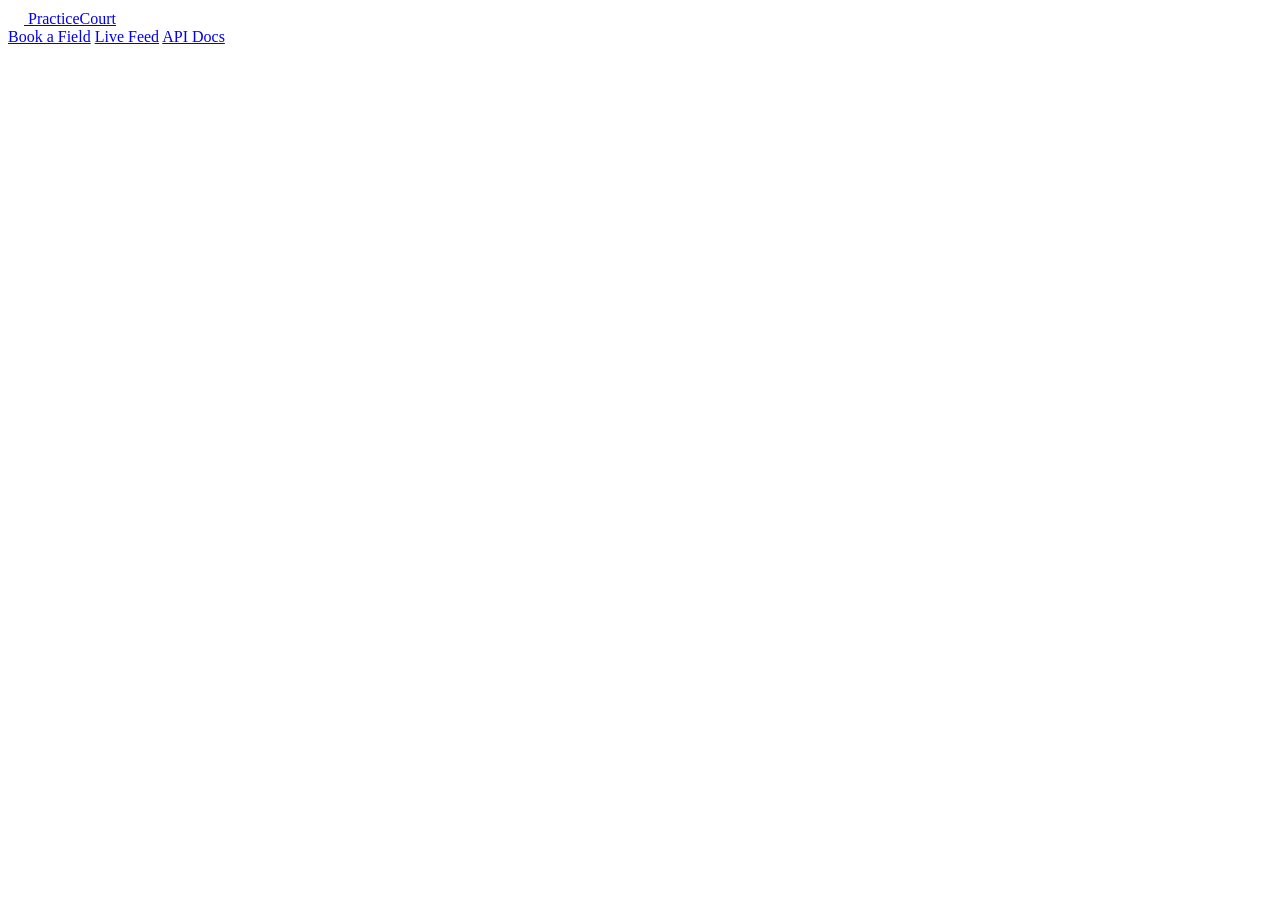
==== frontend/index.html @ 395de3ca "Added initial skeleton structure + navbar to the frontend page" ====
<!doctype html>
<html lang="en">
<head>
    <meta charset="UTF-8"/>
    <meta name="viewport" content="width=device-width, initial-scale=1.0, maximum-scale=1.0, minimum-scale=1.0">
    <meta http-equiv="X-UA-Compatible" content="ie=edge">
    <title>DS-PracticeCourt</title>
</head>
<body>
    <header class="navbar">
        <div class="navbar-inner">
            <a href="#" class="navbar-logo" aria-label="PracticeCourt - Home">
                <span class="logo-icon" aria-hidden="true">
                    <svg width="16" height="16" viewBox="0 0 16 16" fill="none">
                        <rect x="1.5" y="3" width="13" height="10" rx="1.5" stroke="white" stroke-width="1.4"/>
                        <line x1="8" y1="3" x2="8" y2="13" stroke="white" stroke-width="1.4"/>
                        <circle cx="8" cy="8" r="2" stroke="white" stroke-width="1.4"/>
                    </svg>
                </span>
                <span class="logo-name">PracticeCourt</span>
            </a>
            <nav class="navbar-links" aria-label="Main navigation">
                <a href="#booking" class="nav-link">Book a Field</a>
                <a href="#feed" class="nav-link">Live Feed</a>
                <a href="http://localhost:8001/docs" target="_blank" rel="noopener noreferrer" class="nav-link">API Docs</a>
            </nav>
            <main>
                <section id="booking">
                    <!-- form prenotazione -->
                </section>

                <section id="feed">
                    <!-- live feed -->
                </section>
            </main>
        </div>
    </header>

    <script src="js/app.js" defer></script>
</body>
</html>
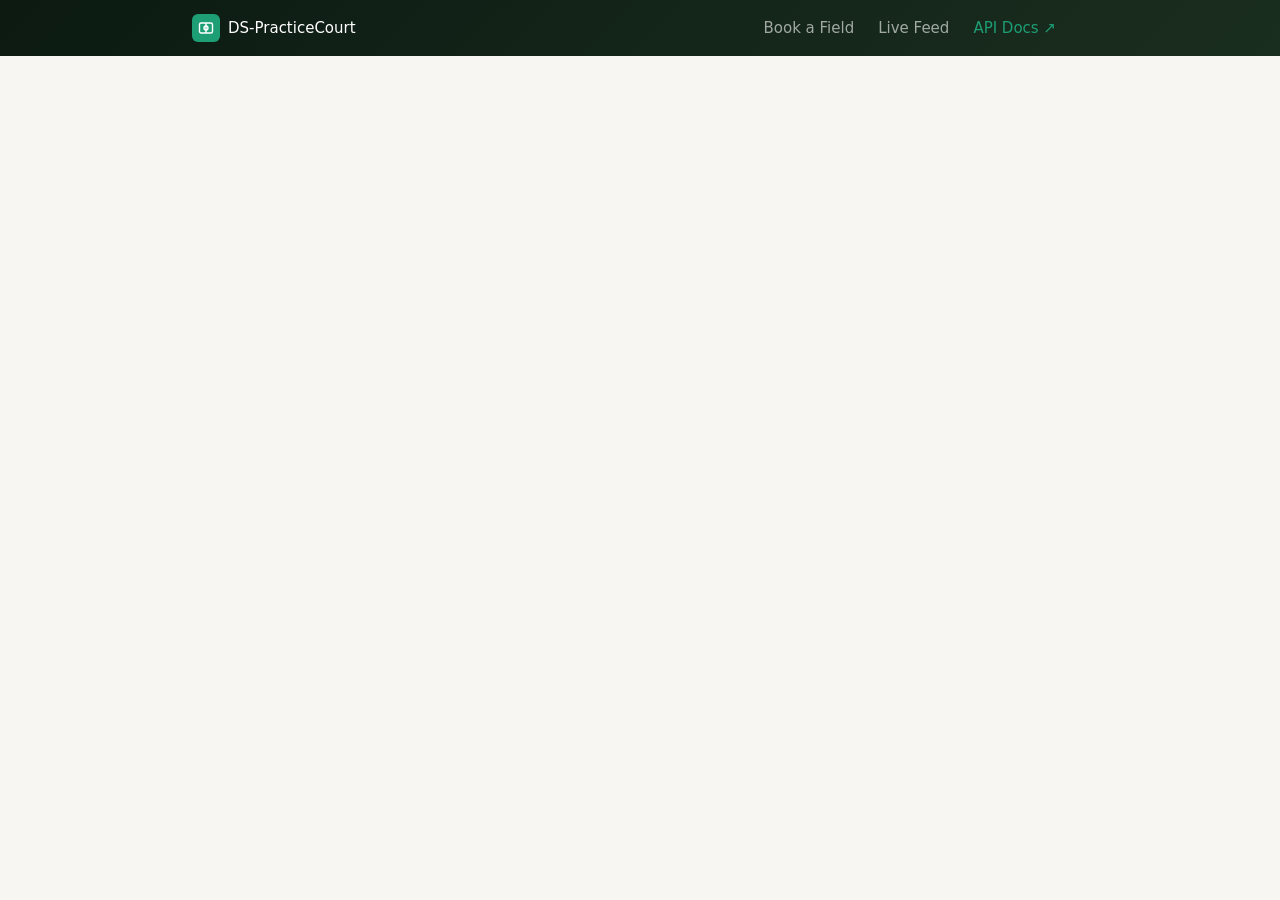
==== commit 7c53d9f5: "Minor fixes on the html page" ====
--- a/frontend/index.html
+++ b/frontend/index.html
@@ -4,6 +4,8 @@
     <meta charset="UTF-8"/>
     <meta name="viewport" content="width=device-width, initial-scale=1.0, maximum-scale=1.0, minimum-scale=1.0">
     <meta http-equiv="X-UA-Compatible" content="ie=edge">
+    <link rel="stylesheet" href="css/tokens.css">
+    <link rel="stylesheet" href="css/navbar.css">
     <title>DS-PracticeCourt</title>
 </head>
 <body>
@@ -17,12 +19,12 @@
                         <circle cx="8" cy="8" r="2" stroke="white" stroke-width="1.4"/>
                     </svg>
                 </span>
-                <span class="logo-name">PracticeCourt</span>
+                <span class="logo-name">DS-PracticeCourt</span>
             </a>
             <nav class="navbar-links" aria-label="Main navigation">
                 <a href="#booking" class="nav-link">Book a Field</a>
                 <a href="#feed" class="nav-link">Live Feed</a>
-                <a href="http://localhost:8001/docs" target="_blank" rel="noopener noreferrer" class="nav-link">API Docs</a>
+                <a href="http://localhost:8001/docs" target="_blank" rel="noopener noreferrer" class="nav-link external">API Docs ↗</a>
             </nav>
             <main>
                 <section id="booking">
--- a/frontend/css/tokens.css
+++ b/frontend/css/tokens.css
@@ -0,0 +1,79 @@
+:root{
+    /* SUPERFICIE */
+    --bg: #F7F6F2;
+    --surface: #FFFFFF;
+    --dark: linear-gradient(135deg, #0C1A12 0%, #1a2e1f 100%);
+
+    /* ACCENTO */
+    --accent: #1D9E75;
+    --accent-hover: #0F6E56;
+    --accent-light: #E1F5EE;
+    --accent-border: #5DCAA5;
+    --accent-fill: #9FE1CB;
+
+    /* TESTO */
+    --text-primary: #0C1A12;
+    --text-secondary: #888888;
+    --text-tertiary: #AAAAAA;
+    --text-inverse: #FFFFFF;
+
+    /* BORDO */
+    --border: #E5E3DC;
+
+    /* SEMANTICA */
+    --error-bg: #FCEBEB;
+    --error-text: #A32D2D;
+    --error-border: #F7C1C1;
+    --warning-bg: #FAEEDA;
+    --warning-text: #633806;
+    --info-bg: #E6F1FB;
+    --info-text: #185FA5;
+
+    /* FONT */
+    --font-body: 'DM Sans', system-ui, sans-serif;
+    --font-mono: 'DM Mono', 'Courier New', monospace;
+
+    /* DIMENSIONI RADIUS */
+    --radius-sm: 6px;
+    --radius-md: 8px;
+    --radius-lg: 12px;
+
+    /* TEMPISTICHE TRANSIZIONI */
+    --t: 0.15s ease;
+
+}
+
+*, *::before, *::after {
+    box-sizing: border-box;
+    margin: 0;
+    padding: 0;
+}
+
+html {
+    -webkit-font-smoothing: antialiased;
+    scroll-behavior: smooth;
+}
+
+body {
+    font-family: var(--font-body), sans-serif;
+    font-size: 14px;
+    color: var(--text-primary);
+    background-color: var(--bg);
+    min-height: 100dvh;
+}
+
+a{
+    color: inherit;
+    text-decoration: none;
+}
+
+button {
+    cursor: pointer;
+    border: none;
+    background: none;
+    font: inherit;
+}
+
+ul, ol {
+    list-style: none;
+}
--- a/frontend/css/navbar.css
+++ b/frontend/css/navbar.css
@@ -0,0 +1,61 @@
+.navbar {
+    background: var(--dark);
+    height: 56px;
+    position: sticky;
+    top: 0;
+    z-index: 100;
+}
+
+.navbar-inner {
+    max-width: 960px;
+    margin: 0 auto;
+    padding: 0 2rem;
+    height: 100%;
+    display: flex;
+    align-items: center;
+    gap: 2rem;
+}
+
+.navbar-logo {
+    display: flex;
+    align-items: center;
+    gap: 0.5rem;
+    flex-shrink: 0;
+}
+
+.logo-icon {
+    width: 28px;
+    height: 28px;
+    background: var(--accent);
+    border-radius: var(--radius-sm);
+    display: flex;
+    align-items: center;
+    justify-content: center;
+}
+
+.logo-name {
+    font-size: 15px;
+    font-weight: 500;
+    color: var(--text-inverse);
+}
+
+.navbar-links {
+    display: flex;
+    align-items: center;
+    gap: 1.5rem;
+    margin-left: auto;
+}
+
+.nav-link {
+    font-size: 15px;
+    color: rgba(255, 255, 255, 0.6);
+    transition: color var(--t);
+}
+
+.nav-link.external {
+    color: var(--accent);
+}
+
+.nav-link:hover {
+    color: var(--accent);
+}
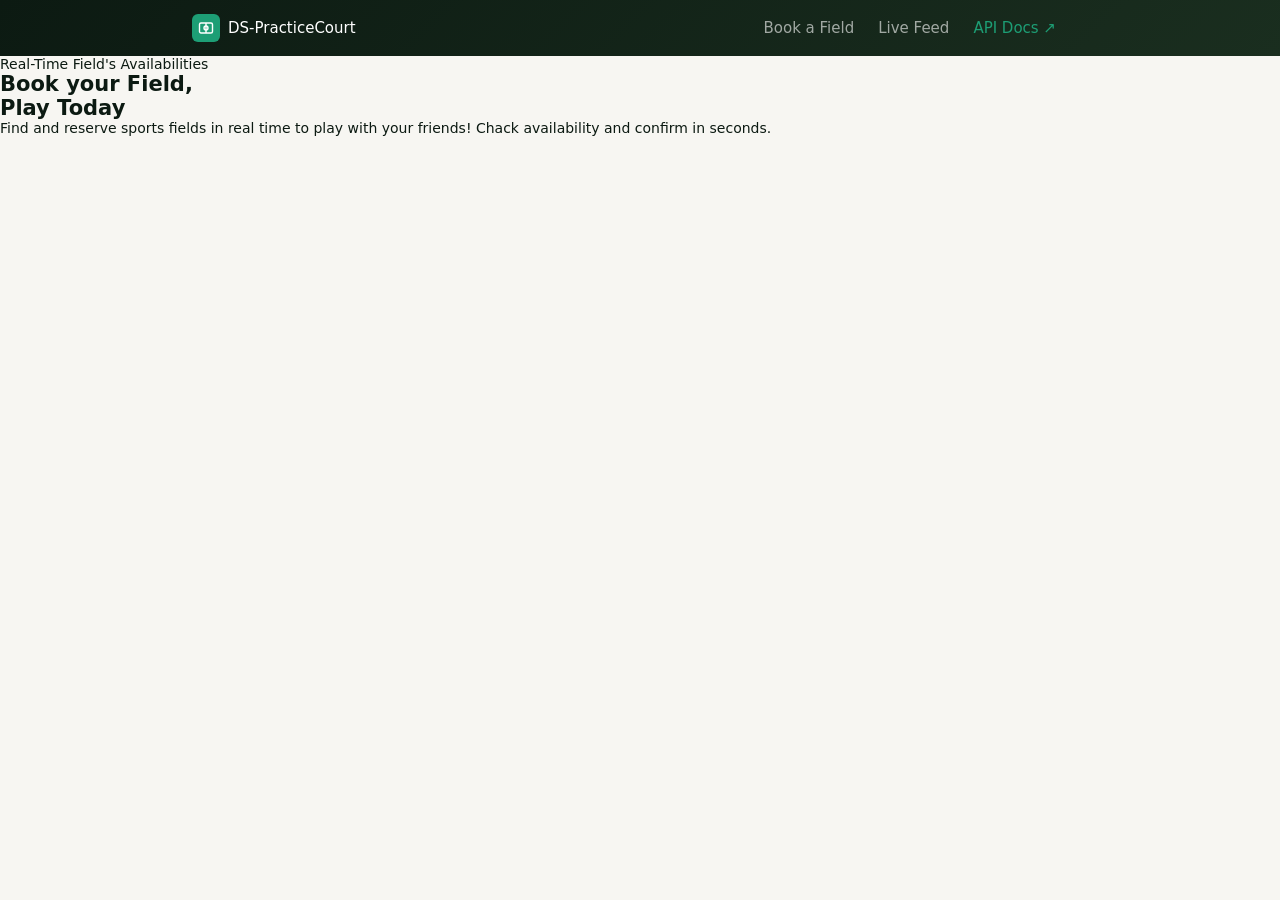
==== commit 72dfd2a6: "Added hero to the frontend page" ====
--- a/frontend/index.html
+++ b/frontend/index.html
@@ -37,7 +37,22 @@
             </main>
         </div>
     </header>
-
+    <section class="hero" aria-label="hero-heading">
+        <div class="hero-inner">
+            <div class="hero-badge">
+                <span class="pulse-dot" aria-hidden="true"></span>
+                Real-Time Field's Availabilities
+            </div>
+            <h1 class="hero-title" id="hero-heading">
+                Book your Field, <br>
+                <span class="hero-accent">Play Today</span>
+            </h1>
+            <p class="hero-subtitle">
+                Find and reserve sports fields in real time to play with your friends!
+                Chack availability and confirm in seconds.
+            </p>
+        </div>
+    </section>
     <script src="js/app.js" defer></script>
 </body>
 </html>
